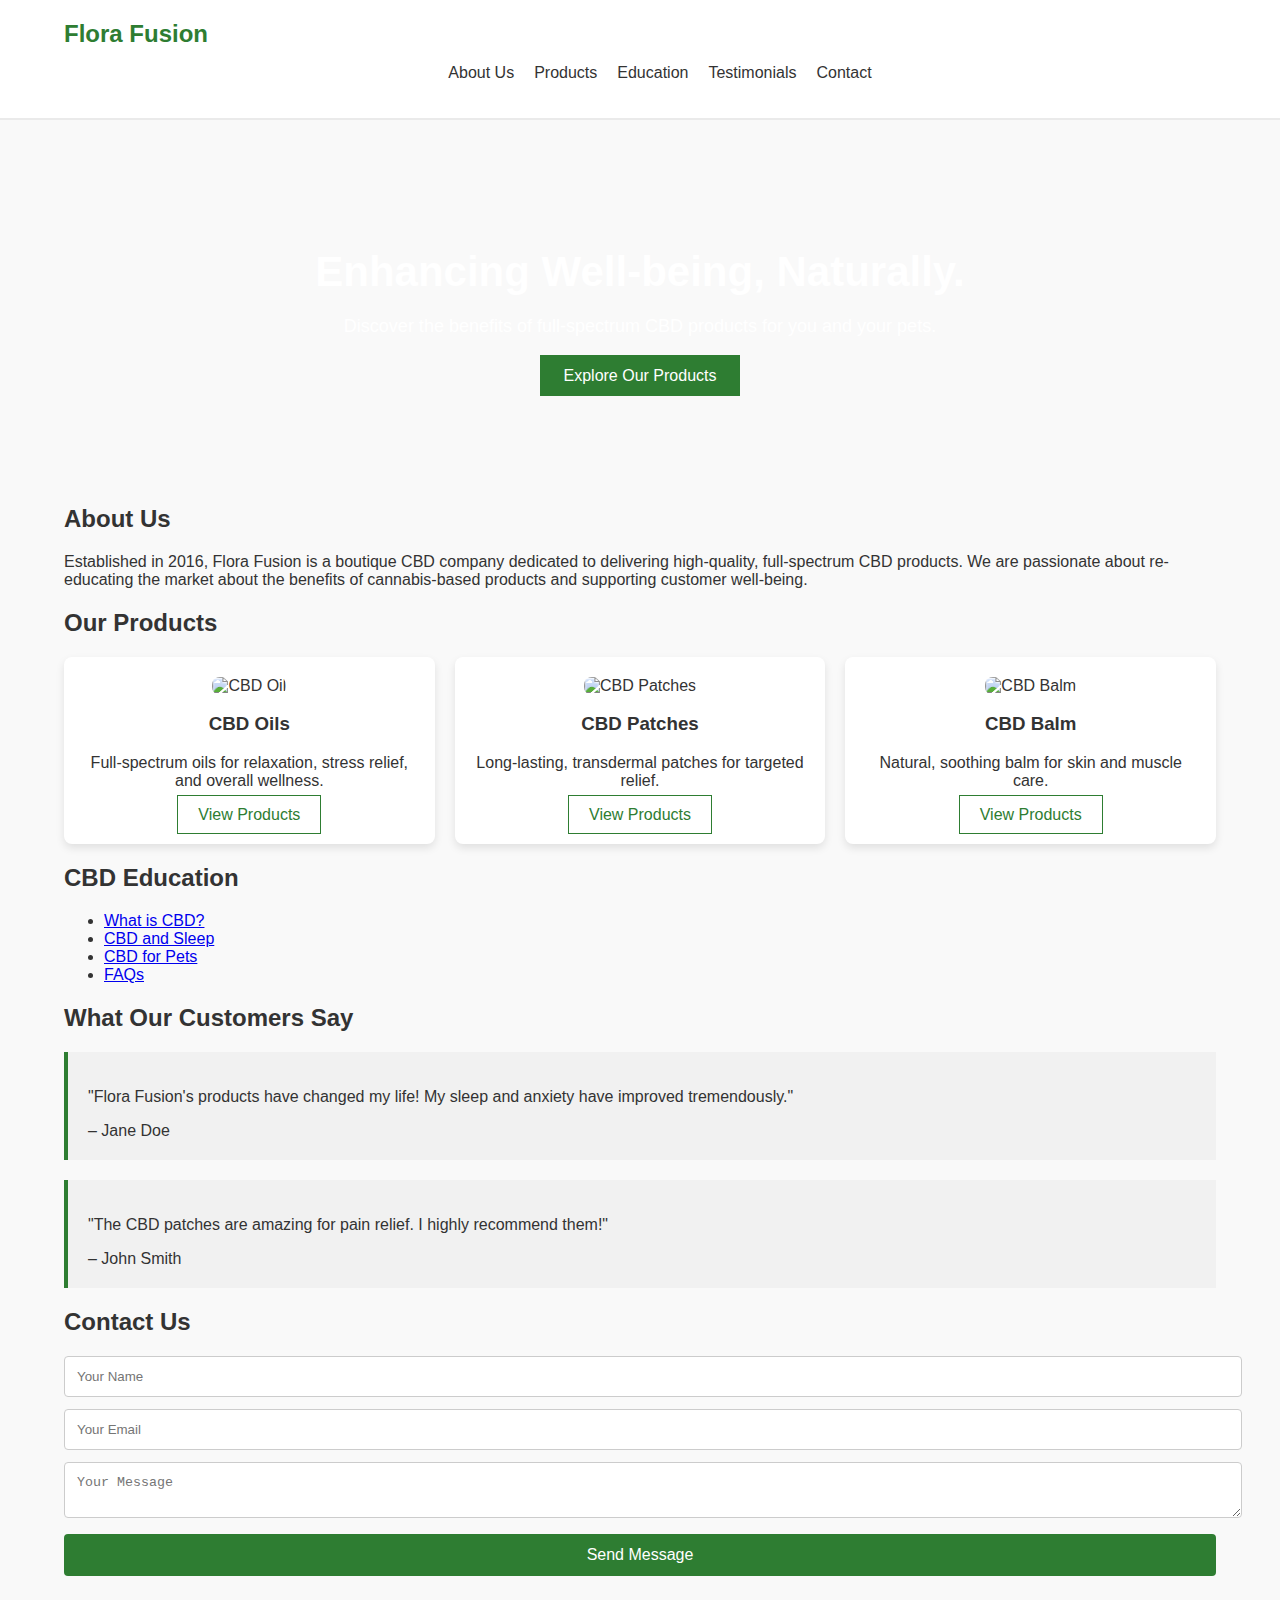
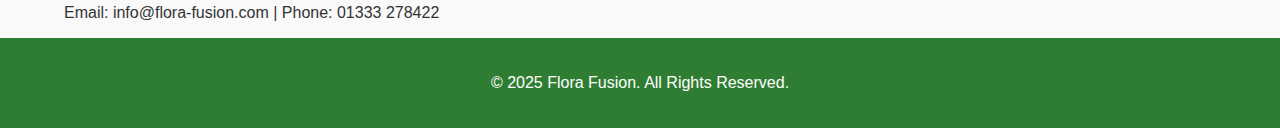
==== archive/rev0/index.html @ 39cf40c4 "Add files via upload" ====
<!DOCTYPE html>
<html lang="en">
<head>
    <meta charset="UTF-8" />
    <meta name="viewport" content="width=device-width, initial-scale=1.0" />
    <title>Flora Fusion - Enhancing Well-being, Naturally</title>
    <link rel="stylesheet" href="assets\css\styles.css" />
</head>
<body>

<!-- HEADER -->
<header>
    <div class="container">
        <div class="logo">Flora Fusion</div>
        <nav>
            <ul>
                <li><a href="#about">About Us</a></li>
                <li><a href="#products">Products</a></li>
                <li><a href="#education">Education</a></li>
                <li><a href="#testimonials">Testimonials</a></li>
                <li><a href="#contact">Contact</a></li>
            </ul>
        </nav>
    </div>
</header>

<!-- HERO SECTION -->
<section class="hero">
    <div class="container">
        <h1>Enhancing Well-being, Naturally.</h1>
        <p>Discover the benefits of full-spectrum CBD products for you and your pets.</p>
        <a href="#products" class="btn-primary">Explore Our Products</a>
    </div>
</section>

<!-- ABOUT US SECTION -->
<section id="about" class="section">
    <div class="container">
        <h2>About Us</h2>
        <p>
            Established in 2016, Flora Fusion is a boutique CBD company dedicated to delivering high-quality, full-spectrum CBD products.
            We are passionate about re-educating the market about the benefits of cannabis-based products and supporting customer well-being.
        </p>
    </div>
</section>

<!-- PRODUCTS SECTION -->
<section id="products" class="section">
    <div class="container">
        <h2>Our Products</h2>
        <div class="product-grid">
            <div class="product-card">
                <img src="images/cbd-oil.jpg" alt="CBD Oil" />
                <h3>CBD Oils</h3>
                <p>Full-spectrum oils for relaxation, stress relief, and overall wellness.</p>
                <a href="#" class="btn-secondary">View Products</a>
            </div>
            <div class="product-card">
                <img src="images/cbd-patch.jpg" alt="CBD Patches" />
                <h3>CBD Patches</h3>
                <p>Long-lasting, transdermal patches for targeted relief.</p>
                <a href="#" class="btn-secondary">View Products</a>
            </div>
            <div class="product-card">
                <img src="images/cbd-balm.jpg" alt="CBD Balm" />
                <h3>CBD Balm</h3>
                <p>Natural, soothing balm for skin and muscle care.</p>
                <a href="#" class="btn-secondary">View Products</a>
            </div>
        </div>
    </div>
</section>

<!-- EDUCATION SECTION -->
<section id="education" class="section">
    <div class="container">
        <h2>CBD Education</h2>
        <ul>
            <li><a href="#">What is CBD?</a></li>
            <li><a href="#">CBD and Sleep</a></li>
            <li><a href="#">CBD for Pets</a></li>
            <li><a href="#">FAQs</a></li>
        </ul>
    </div>
</section>

<!-- TESTIMONIALS SECTION -->
<section id="testimonials" class="section">
    <div class="container">
        <h2>What Our Customers Say</h2>
        <div class="testimonial">
            <p>"Flora Fusion's products have changed my life! My sleep and anxiety have improved tremendously."</p>
            <span>– Jane Doe</span>
        </div>
        <div class="testimonial">
            <p>"The CBD patches are amazing for pain relief. I highly recommend them!"</p>
            <span>– John Smith</span>
        </div>
    </div>
</section>

<!-- CONTACT SECTION -->
<section id="contact" class="section">
    <div class="container">
        <h2>Contact Us</h2>
        <form action="#" method="POST">
            <input type="text" name="name" placeholder="Your Name" required />
            <input type="email" name="email" placeholder="Your Email" required />
            <textarea name="message" placeholder="Your Message" required></textarea>
            <button type="submit" class="btn-primary">Send Message</button>
        </form>
        <p>Email: info@flora-fusion.com | Phone: 01333 278422</p>
    </div>
</section>

<!-- FOOTER -->
<footer>
    <div class="container">
        <p>&copy; 2025 Flora Fusion. All Rights Reserved.</p>
    </div>
</footer>

</body>
</html>
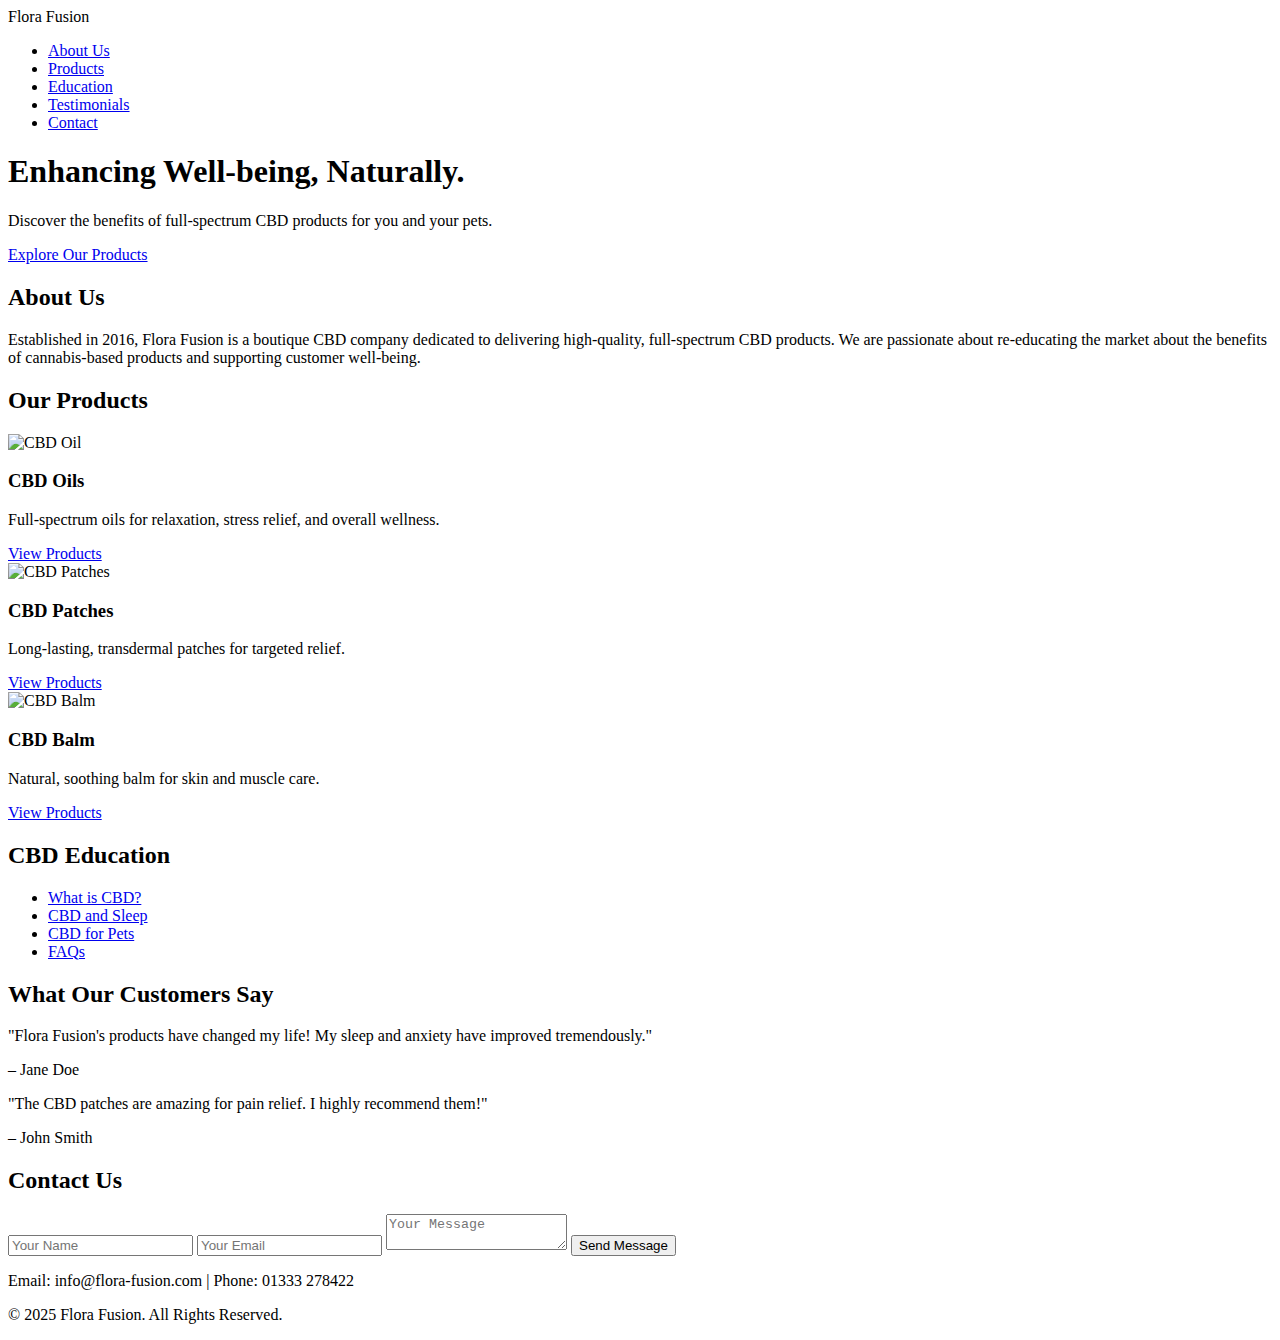
==== commit f7ffd0c6: "Update index.html" ====
--- a/archive/rev0/index.html
+++ b/archive/rev0/index.html
@@ -4,7 +4,7 @@
     <meta charset="UTF-8" />
     <meta name="viewport" content="width=device-width, initial-scale=1.0" />
     <title>Flora Fusion - Enhancing Well-being, Naturally</title>
-    <link rel="stylesheet" href="assets\css\styles.css" />
+    <link rel="stylesheet" href="assets\css\style.css" />
 </head>
 <body>
 
